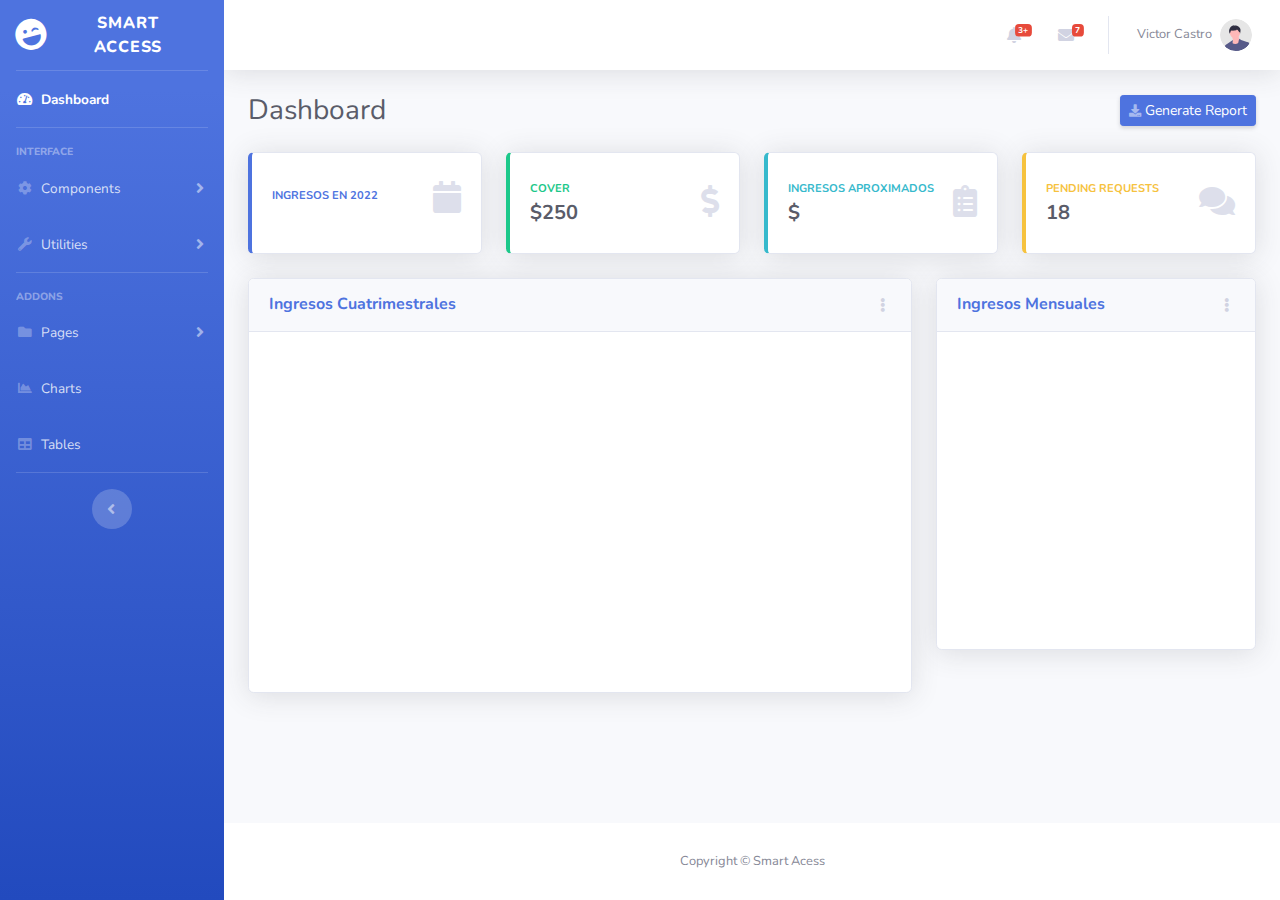
==== index.html @ 731fe456 "Creacion basica de dashboard" ====
<!DOCTYPE html>
<html lang="en">

<head>

    <meta charset="utf-8">
    <meta http-equiv="X-UA-Compatible" content="IE=edge">
    <meta name="viewport" content="width=device-width, initial-scale=1, shrink-to-fit=no">
    <meta name="description" content="">
    <meta name="author" content="">

    <title>Smart Access Dashboard</title>

    <!-- Custom fonts for this template-->
    <link href="vendor/fontawesome-free/css/all.min.css" rel="stylesheet" type="text/css">
    <link
        href="https://fonts.googleapis.com/css?family=Nunito:200,200i,300,300i,400,400i,600,600i,700,700i,800,800i,900,900i"
        rel="stylesheet">

    <!-- Custom styles for this template-->
    <link href="css/sb-admin-2.min.css" rel="stylesheet">

</head>

<body id="page-top">

    <!-- Page Wrapper -->
    <div id="wrapper">

        <!-- Sidebar -->
        <ul class="navbar-nav bg-gradient-primary sidebar sidebar-dark accordion" id="accordionSidebar">

            <!-- Sidebar - Brand -->
            <a class="sidebar-brand d-flex align-items-center justify-content-center" href="index.html">
                <div class="sidebar-brand-icon rotate-n-15">
                    <i class="fas fa-laugh-wink"></i>
                </div>
                <div class="sidebar-brand-text mx-3">Smart Access<sup></sup></div>
            </a>

            <!-- Divider -->
            <hr class="sidebar-divider my-0">

            <!-- Nav Item - Dashboard -->
            <li class="nav-item active">
                <a class="nav-link" href="index.html">
                    <i class="fas fa-fw fa-tachometer-alt"></i>
                    <span>Dashboard</span></a>
            </li>

            <!-- Divider -->
            <hr class="sidebar-divider">

            <!-- Heading -->
            <div class="sidebar-heading">
                Interface
            </div>

            <!-- Nav Item - Pages Collapse Menu -->
            <li class="nav-item">
                <a class="nav-link collapsed" href="#" data-toggle="collapse" data-target="#collapseTwo"
                    aria-expanded="true" aria-controls="collapseTwo">
                    <i class="fas fa-fw fa-cog"></i>
                    <span>Components</span>
                </a>
                <div id="collapseTwo" class="collapse" aria-labelledby="headingTwo" data-parent="#accordionSidebar">
                    <div class="bg-white py-2 collapse-inner rounded">
                        <h6 class="collapse-header">Custom Components:</h6>
                        <a class="collapse-item" href="buttons.html">Buttons</a>
                        <a class="collapse-item" href="cards.html">Cards</a>
                    </div>
                </div>
            </li>

            <!-- Nav Item - Utilities Collapse Menu -->
            <li class="nav-item">
                <a class="nav-link collapsed" href="#" data-toggle="collapse" data-target="#collapseUtilities"
                    aria-expanded="true" aria-controls="collapseUtilities">
                    <i class="fas fa-fw fa-wrench"></i>
                    <span>Utilities</span>
                </a>
                <div id="collapseUtilities" class="collapse" aria-labelledby="headingUtilities"
                    data-parent="#accordionSidebar">
                    <div class="bg-white py-2 collapse-inner rounded">
                        <h6 class="collapse-header">Custom Utilities:</h6>
                        <a class="collapse-item" href="utilities-color.html">Colors</a>
                        <a class="collapse-item" href="utilities-border.html">Borders</a>
                        <a class="collapse-item" href="utilities-animation.html">Animations</a>
                        <a class="collapse-item" href="utilities-other.html">Other</a>
                    </div>
                </div>
            </li>

            <!-- Divider -->
            <hr class="sidebar-divider">

            <!-- Heading -->
            <div class="sidebar-heading">
                Addons
            </div>

            <!-- Nav Item - Pages Collapse Menu -->
            <li class="nav-item">
                <a class="nav-link collapsed" href="#" data-toggle="collapse" data-target="#collapsePages"
                    aria-expanded="true" aria-controls="collapsePages">
                    <i class="fas fa-fw fa-folder"></i>
                    <span>Pages</span>
                </a>
                <div id="collapsePages" class="collapse" aria-labelledby="headingPages" data-parent="#accordionSidebar">
                    <div class="bg-white py-2 collapse-inner rounded">
                        <h6 class="collapse-header">Login Screens:</h6>
                        <a class="collapse-item" href="login.html">Login</a>
                        <a class="collapse-item" href="register.html">Register</a>
                        <a class="collapse-item" href="forgot-password.html">Forgot Password</a>
                        <div class="collapse-divider"></div>
                        <h6 class="collapse-header">Other Pages:</h6>
                        <a class="collapse-item" href="404.html">404 Page</a>
                        <a class="collapse-item" href="blank.html">Blank Page</a>
                    </div>
                </div>
            </li>

            <!-- Nav Item - Charts -->
            <li class="nav-item">
                <a class="nav-link" href="charts.html">
                    <i class="fas fa-fw fa-chart-area"></i>
                    <span>Charts</span></a>
            </li>

            <!-- Nav Item - Tables -->
            <li class="nav-item">
                <a class="nav-link" href="tables.html">
                    <i class="fas fa-fw fa-table"></i>
                    <span>Tables</span></a>
            </li>

            <!-- Divider -->
            <hr class="sidebar-divider d-none d-md-block">

            <!-- Sidebar Toggler (Sidebar) -->
            <div class="text-center d-none d-md-inline">
                <button class="rounded-circle border-0" id="sidebarToggle"></button>
            </div>  

        </ul>
        <!-- End of Sidebar -->

        <!-- Content Wrapper -->
        <div id="content-wrapper" class="d-flex flex-column">

            <!-- Main Content -->
            <div id="content">

                <!-- Topbar -->
                <nav class="navbar navbar-expand navbar-light bg-white topbar mb-4 static-top shadow">

                    <!-- Sidebar Toggle (Topbar) -->
                    <button id="sidebarToggleTop" class="btn btn-link d-md-none rounded-circle mr-3">
                        <i class="fa fa-bars"></i>
                    </button>

                    <!-- Topbar Search -->
                    <form
                        class="d-none d-sm-inline-block form-inline mr-auto ml-md-3 my-2 my-md-0 mw-100 navbar-search">
                        <div class="input-group">
                            
                            <div class="input-group-append">
                                    
                                </button>
                            </div>
                        </div>
                    </form>

                    <!-- Topbar Navbar -->
                    <ul class="navbar-nav ml-auto">

                        <!-- Nav Item - Search Dropdown (Visible Only XS) -->
                        <li class="nav-item dropdown no-arrow d-sm-none">
                            <a class="nav-link dropdown-toggle" href="#" id="searchDropdown" role="button"
                                data-toggle="dropdown" aria-haspopup="true" aria-expanded="false">
                                <i class="fas fa-search fa-fw"></i>
                            </a>
                            <!-- Dropdown - Messages -->
                            <div class="dropdown-menu dropdown-menu-right p-3 shadow animated--grow-in"
                                aria-labelledby="searchDropdown">
                                <form class="form-inline mr-auto w-100 navbar-search">
                                    <div class="input-group">
                                        <input type="text" class="form-control bg-light border-0 small"
                                            placeholder="Search for..." aria-label="Search"
                                            aria-describedby="basic-addon2">
                                        <div class="input-group-append">
                                            <button class="btn btn-primary" type="button">
                                                <i class="fas fa-search fa-sm"></i>
                                            </button>
                                        </div>
                                    </div>
                                </form>
                            </div>
                        </li>

                        <!-- Nav Item - Alerts -->
                        <li class="nav-item dropdown no-arrow mx-1">
                            <a class="nav-link dropdown-toggle" href="#" id="alertsDropdown" role="button"
                                data-toggle="dropdown" aria-haspopup="true" aria-expanded="false">
                                <i class="fas fa-bell fa-fw"></i>
                                <!-- Counter - Alerts -->
                                <span class="badge badge-danger badge-counter">3+</span>
                            </a>
                            <!-- Dropdown - Alerts -->
                            <div class="dropdown-list dropdown-menu dropdown-menu-right shadow animated--grow-in"
                                aria-labelledby="alertsDropdown">
                                <h6 class="dropdown-header">
                                    Alerts Center
                                </h6>
                                <a class="dropdown-item d-flex align-items-center" href="#">
                                    <div class="mr-3">
                                        <div class="icon-circle bg-primary">
                                            <i class="fas fa-file-alt text-white"></i>
                                        </div>
                                    </div>
                                    <div>
                                        <div class="small text-gray-500">Agosto 1, 2022</div>
                                        <span class="font-weight-bold">Espero las 50 unidades extras que encarge</span>
                                    </div>
                                </a>
                                <a class="dropdown-item d-flex align-items-center" href="#">
                                    <div class="mr-3">
                                        <div class="icon-circle bg-success">
                                            <i class="fas fa-donate text-white"></i>
                                        </div>
                                    </div>
                                    <div>
                                        <div class="small text-gray-500">Agosto 2, 2022</div>
                                        Nuevo deposito de $10,000 a tu cuenta
                                    </div>
                                </a>
                                <a class="dropdown-item d-flex align-items-center" href="#">
                                    <div class="mr-3">
                                        <div class="icon-circle bg-warning">
                                            <i class="fas fa-exclamation-triangle text-white"></i>
                                        </div>
                                    </div>
                                    <div>
                                        <div class="small text-gray-500">Agosto 5, 2022</div>
                                        Modificacion de Base de datos: Eliezer ha modificado la API, favor de verificar.
                                    </div>
                                </a>
                                <a class="dropdown-item text-center small text-gray-500" href="#">Show All Alerts</a>
                            </div>
                        </li>

                        <!-- Nav Item - Messages -->
                        <li class="nav-item dropdown no-arrow mx-1">
                            <a class="nav-link dropdown-toggle" href="#" id="messagesDropdown" role="button"
                                data-toggle="dropdown" aria-haspopup="true" aria-expanded="false">
                                <i class="fas fa-envelope fa-fw"></i>
                                <!-- Counter - Messages -->
                                <span class="badge badge-danger badge-counter">7</span>
                            </a>
                            <!-- Dropdown - Messages -->
                            <div class="dropdown-list dropdown-menu dropdown-menu-right shadow animated--grow-in"
                                aria-labelledby="messagesDropdown">
                                <h6 class="dropdown-header">
                                    Message Center
                                </h6>
                                <a class="dropdown-item d-flex align-items-center" href="#">
                                    <div class="dropdown-list-image mr-3">
                                        <img class="rounded-circle" src="img/undraw_profile_1.svg"
                                            alt="...">
                                        <div class="status-indicator bg-success"></div>
                                    </div>
                                    <div class="font-weight-bold">
                                        <div class="text-truncate">Hola, Smart Access es lo mejor que le pudo pasar a mi negocio
                                            quiero pedir 25 sistemas mas
                                        </div>
                                        <div class="small text-gray-500">Emily Fowler · 58m</div>
                                    </div>
                                </a>
                                <a class="dropdown-item d-flex align-items-center" href="#">
                                    <div class="dropdown-list-image mr-3">
                                        <img class="rounded-circle" src="img/undraw_profile_2.svg"
                                            alt="...">
                                        <div class="status-indicator"></div>
                                    </div>
                                    <div>
                                        <div class="text-truncate">Quiero pedir 52 sistemas mas ...</div>
                                        <div class="small text-gray-500">Jae Chun · 1d</div>
                                    </div>
                                </a>
                                <a class="dropdown-item d-flex align-items-center" href="#">
                                    <div class="dropdown-list-image mr-3">
                                        <img class="rounded-circle" src="img/undraw_profile_3.svg"
                                            alt="...">
                                        <div class="status-indicator bg-warning"></div>
                                    </div>
                                    <div>
                                        <div class="text-truncate">La mejor aplicacion para accessos que he tenido</div>
                                        <div class="small text-gray-500">Morgan Alvarez · 2d</div>
                                    </div>
                                </a>
                                <a class="dropdown-item d-flex align-items-center" href="#">
                                    <div class="dropdown-list-image mr-3">
                                        <img class="rounded-circle" src="https://source.unsplash.com/Mv9hjnEUHR4/60x60"
                                            alt="...">
                                        <div class="status-indicator bg-success"></div>
                                    </div>
                                    <div>
                                        <div class="text-truncate">Hablemos de negocios STA ...</div>
                                        <div class="small text-gray-500">Chicken the Dog · 2w</div>
                                    </div>
                                </a>
                                <a class="dropdown-item text-center small text-gray-500" href="#">Read More Messages</a>
                            </div>
                        </li>

                        <div class="topbar-divider d-none d-sm-block"></div>

                        <!-- Nav Item - User Information -->
                        <li class="nav-item dropdown no-arrow">
                            <a class="nav-link dropdown-toggle" href="#" id="userDropdown" role="button"
                                data-toggle="dropdown" aria-haspopup="true" aria-expanded="false">
                                <span class="mr-2 d-none d-lg-inline text-gray-600 small">Victor Castro</span>
                                <img class="img-profile rounded-circle"
                                    src="img/undraw_profile.svg">
                            </a>
                            <!-- Dropdown - User Information -->
                            <div class="dropdown-menu dropdown-menu-right shadow animated--grow-in"
                                aria-labelledby="userDropdown">
                                <a class="dropdown-item" href="#">
                                    <i class="fas fa-user fa-sm fa-fw mr-2 text-gray-400"></i>
                                    Profile
                                </a>
                                <a class="dropdown-item" href="#">
                                    <i class="fas fa-cogs fa-sm fa-fw mr-2 text-gray-400"></i>
                                    Settings
                                </a>
                                <a class="dropdown-item" href="#">
                                    <i class="fas fa-list fa-sm fa-fw mr-2 text-gray-400"></i>
                                    Activity Log
                                </a>
                                <div class="dropdown-divider"></div>
                                <a class="dropdown-item" href="#" data-toggle="modal" data-target="#logoutModal">
                                    <i class="fas fa-sign-out-alt fa-sm fa-fw mr-2 text-gray-400"></i>
                                    Logout
                                </a>
                            </div>
                        </li>

                    </ul>

                </nav>
                <!-- End of Topbar -->

                <!-- Begin Page Content -->
                <div class="container-fluid">

                    <!-- Page Heading -->
                    <div class="d-sm-flex align-items-center justify-content-between mb-4">
                        <h1 class="h3 mb-0 text-gray-800">Dashboard</h1>
                        <a href="#" class="d-none d-sm-inline-block btn btn-sm btn-primary shadow-sm"><i
                                class="fas fa-download fa-sm text-white-50"></i> Generate Report</a>
                    </div>

                    <!-- Content Row -->
                    <div class="row">

                        <!-- Earnings (Monthly) Card Example -->
                        <div class="col-xl-3 col-md-6 mb-4">
                            <div class="card border-left-primary shadow h-100 py-2">
                                <div class="card-body">
                                    <div class="row no-gutters align-items-center">
                                        <div class="col mr-2">
                                            <div class="text-xs font-weight-bold text-primary text-uppercase mb-1">
                                                Ingresos en 2022</div>
                                            <div class="h5 mb-0 font-weight-bold text-gray-800" id="ingresos-totales"></div>
                                        </div>
                                        <div class="col-auto">
                                            <i class="fas fa-calendar fa-2x text-gray-300"></i>
                                        </div>
                                    </div>
                                </div>
                            </div>
                        </div>

                        <!-- Earnings (Monthly) Card Example -->
                        <div class="col-xl-3 col-md-6 mb-4">
                            <div class="card border-left-success shadow h-100 py-2">
                                <div class="card-body">
                                    <div class="row no-gutters align-items-center">
                                        <div class="col mr-2">
                                            <div class="text-xs font-weight-bold text-success text-uppercase mb-1">
                                                Cover</div>
                                            <div class="h5 mb-0 font-weight-bold text-gray-800" >$250</div>
                                        </div>
                                        <div class="col-auto">
                                            <i class="fas fa-dollar-sign fa-2x text-gray-300"></i>
                                        </div>
                                    </div>
                                </div>
                            </div>
                        </div>

                        <!-- Earnings (Monthly) Card Example -->
                        <div class="col-xl-3 col-md-6 mb-4">
                            <div class="card border-left-info shadow h-100 py-2">
                                <div class="card-body">
                                    <div class="row no-gutters align-items-center">
                                        <div class="col mr-2">
                                            <div class="text-xs font-weight-bold text-info text-uppercase mb-1">Ingresos Aproximados
                                            </div>
                                            <div class="row no-gutters align-items-center">
                                                <div class="col-auto">
                                                    <div class="h5 mb-0 mr-3 font-weight-bold text-gray-800" id="total-Uni">$</div>
                                                </div>
                                                <div class="col">
                                                    
                                                </div>
                                            </div>
                                        </div>
                                        <div class="col-auto">
                                            <i class="fas fa-clipboard-list fa-2x text-gray-300"></i>
                                        </div>
                                    </div>
                                </div>
                            </div>
                        </div>

                        <!-- Pending Requests Card Example -->
                        <div class="col-xl-3 col-md-6 mb-4">
                            <div class="card border-left-warning shadow h-100 py-2">
                                <div class="card-body">
                                    <div class="row no-gutters align-items-center">
                                        <div class="col mr-2">
                                            <div class="text-xs font-weight-bold text-warning text-uppercase mb-1">
                                                Pending Requests</div>
                                            <div class="h5 mb-0 font-weight-bold text-gray-800">18</div>
                                        </div>
                                        <div class="col-auto">
                                            <i class="fas fa-comments fa-2x text-gray-300"></i>
                                        </div>
                                    </div>
                                </div>
                            </div>
                        </div>
                    </div>

                    <!-- Content Row -->

                    <div class="row">

                        <!-- Area Chart -->
                        <div class="col-xl-8 col-lg-7">
                            <div class="card shadow mb-4">
                                <!-- Card Header - Dropdown -->
                                <div
                                    class="card-header py-3 d-flex flex-row align-items-center justify-content-between">
                                    <h6 class="m-0 font-weight-bold text-primary">Ingresos Cuatrimestrales</h6>
                                    <div class="dropdown no-arrow">
                                        <a class="dropdown-toggle" href="#" role="button" id="dropdownMenuLink"
                                            data-toggle="dropdown" aria-haspopup="true" aria-expanded="false">
                                            <i class="fas fa-ellipsis-v fa-sm fa-fw text-gray-400"></i>
                                        </a>
                                        <div class="dropdown-menu dropdown-menu-right shadow animated--fade-in"
                                            aria-labelledby="dropdownMenuLink">
                                            <div class="dropdown-header">Dropdown Header:</div>
                                            <a class="dropdown-item" href="#">Action</a>
                                            <a class="dropdown-item" href="#">Another action</a>
                                            <div class="dropdown-divider"></div>
                                            <a class="dropdown-item" href="#">Something else here</a>
                                        </div>
                                    </div>
                                </div>
                                <!-- Card Body -->
                                <div class="card-body">
                                    <div class="chart-area">
                                        <canvas id="myAreaChart"></canvas>
                                    </div>
                                </div>
                            </div>
                        </div>

                        <!-- Pie Chart -->
                        <div class="col-xl-4 col-lg-5">
                            <div class="card shadow mb-4">
                                <!-- Card Header - Dropdown -->
                                <div
                                    class="card-header py-3 d-flex flex-row align-items-center justify-content-between">
                                    <h6 class="m-0 font-weight-bold text-primary">Ingresos Mensuales</h6>
                                    <div class="dropdown no-arrow">
                                        <a class="dropdown-toggle" href="#" role="button" id="dropdownMenuLink"
                                            data-toggle="dropdown" aria-haspopup="true" aria-expanded="false">
                                            <i class="fas fa-ellipsis-v fa-sm fa-fw text-gray-400"></i>
                                        </a>
                                        <div class="dropdown-menu dropdown-menu-right shadow animated--fade-in"
                                            aria-labelledby="dropdownMenuLink">
                                            <div class="dropdown-header">Dropdown Header:</div>
                                            <a class="dropdown-item" href="#">Action</a>
                                            <a class="dropdown-item" href="#">Another action</a>
                                            <div class="dropdown-divider"></div>
                                            <a class="dropdown-item" href="#">Something else here</a>
                                        </div>
                                    </div>
                                </div>
                                <!-- Card Body -->
                                <div class="card-body">
                                    <div class="chart-pie pt-4 pb-2">
                                        <canvas id="myPieChart"></canvas>
                                    </div>
                                </div>
                            </div>
                        </div>
                    </div>


                </div>
                <!-- /.container-fluid -->

            </div>
            <!-- End of Main Content -->

            <!-- Footer -->
            <footer class="sticky-footer bg-white">
                <div class="container my-auto">
                    <div class="copyright text-center my-auto">
                        <span>Copyright &copy; Smart Acess</span>
                    </div>
                </div>
            </footer>
            <!-- End of Footer -->

        </div>
        <!-- End of Content Wrapper -->

    </div>
    <!-- End of Page Wrapper -->

    <!-- Scroll to Top Button-->
    <a class="scroll-to-top rounded" href="#page-top">
        <i class="fas fa-angle-up"></i>
    </a>

    <!-- Logout Modal-->
    <div class="modal fade" id="logoutModal" tabindex="-1" role="dialog" aria-labelledby="exampleModalLabel"
        aria-hidden="true">
        <div class="modal-dialog" role="document">
            <div class="modal-content">
                <div class="modal-header">
                    <h5 class="modal-title" id="exampleModalLabel">Ready to Leave?</h5>
                    <button class="close" type="button" data-dismiss="modal" aria-label="Close">
                        <span aria-hidden="true">×</span>
                    </button>
                </div>
                <div class="modal-body">Select "Logout" below if you are ready to end your current session.</div>
                <div class="modal-footer">
                    <button class="btn btn-secondary" type="button" data-dismiss="modal">Cancel</button>
                    <a class="btn btn-primary" href="login.html">Logout</a>
                </div>
            </div>
        </div>
    </div>

    <!-- Bootstrap core JavaScript-->
    <script src="vendor/jquery/jquery.min.js"></script>
    <script src="vendor/bootstrap/js/bootstrap.bundle.min.js"></script>

    <!-- Core plugin JavaScript-->
    <script src="vendor/jquery-easing/jquery.easing.min.js"></script>

    <!-- Custom scripts for all pages-->
    <script src="js/sb-admin-2.min.js"></script>

    <!-- Page level plugins -->
    <script src="vendor/chart.js/Chart.min.js"></script>

    <!-- Page level custom scripts -->
    <script src="js/demo/chart-area-demo.js"></script>
    <script src="js/demo/chart-pie-demo.js"></script>
    <script src="js/demo/plane-text.js"></script>

</body>

</html>
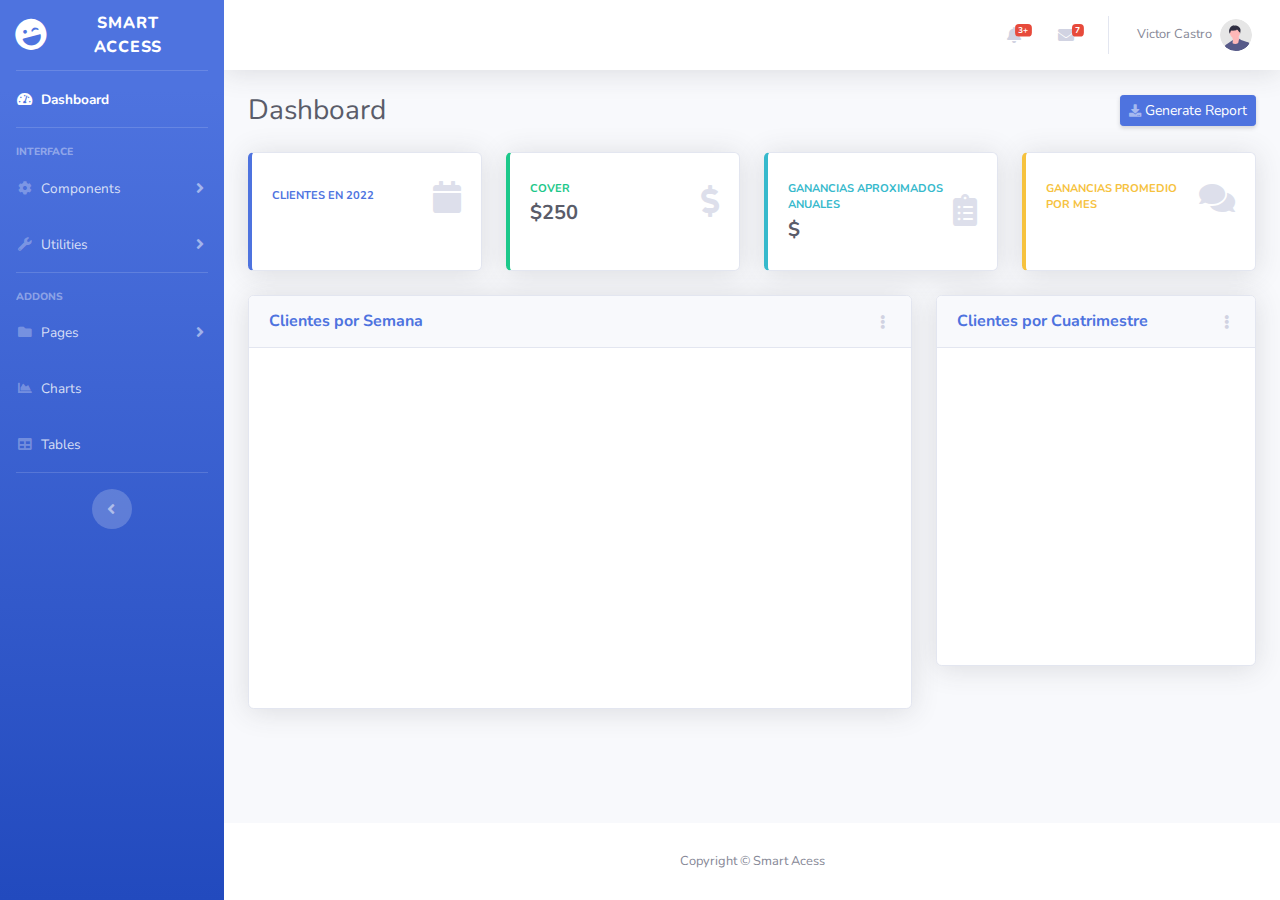
==== commit 774a5230: "Se agrego auto-load en las graficas y archivo para validar login (validacion.js)" ====
--- a/index.html
+++ b/index.html
@@ -220,7 +220,7 @@
                                     </div>
                                     <div>
                                         <div class="small text-gray-500">Agosto 1, 2022</div>
-                                        <span class="font-weight-bold">Espero las 50 unidades extras que encarge</span>
+                                        <span class="font-weight-bold">Necesito 50 unidades extras</span>
                                     </div>
                                 </a>
                                 <a class="dropdown-item d-flex align-items-center" href="#">
@@ -231,7 +231,7 @@
                                     </div>
                                     <div>
                                         <div class="small text-gray-500">Agosto 2, 2022</div>
-                                        Nuevo deposito de $10,000 a tu cuenta
+                                        Nuevo deposito de $50,000 a tu cuenta
                                     </div>
                                 </a>
                                 <a class="dropdown-item d-flex align-items-center" href="#">
@@ -273,7 +273,7 @@
                                         <div class="text-truncate">Hola, Smart Access es lo mejor que le pudo pasar a mi negocio
                                             quiero pedir 25 sistemas mas
                                         </div>
-                                        <div class="small text-gray-500">Emily Fowler · 58m</div>
+                                        <div class="small text-gray-500">La de base de datos · 58m</div>
                                     </div>
                                 </a>
                                 <a class="dropdown-item d-flex align-items-center" href="#">
@@ -284,7 +284,7 @@
                                     </div>
                                     <div>
                                         <div class="text-truncate">Quiero pedir 52 sistemas mas ...</div>
-                                        <div class="small text-gray-500">Jae Chun · 1d</div>
+                                        <div class="small text-gray-500">Victor · 1d</div>
                                     </div>
                                 </a>
                                 <a class="dropdown-item d-flex align-items-center" href="#">
@@ -295,7 +295,7 @@
                                     </div>
                                     <div>
                                         <div class="text-truncate">La mejor aplicacion para accessos que he tenido</div>
-                                        <div class="small text-gray-500">Morgan Alvarez · 2d</div>
+                                        <div class="small text-gray-500">Olivia · 2d</div>
                                     </div>
                                 </a>
                                 <a class="dropdown-item d-flex align-items-center" href="#">
@@ -306,7 +306,7 @@
                                     </div>
                                     <div>
                                         <div class="text-truncate">Hablemos de negocios STA ...</div>
-                                        <div class="small text-gray-500">Chicken the Dog · 2w</div>
+                                        <div class="small text-gray-500">Saul · 2d</div>
                                     </div>
                                 </a>
                                 <a class="dropdown-item text-center small text-gray-500" href="#">Read More Messages</a>
@@ -371,7 +371,7 @@
                                     <div class="row no-gutters align-items-center">
                                         <div class="col mr-2">
                                             <div class="text-xs font-weight-bold text-primary text-uppercase mb-1">
-                                                Ingresos en 2022</div>
+                                                Clientes en 2022</div>
                                             <div class="h5 mb-0 font-weight-bold text-gray-800" id="ingresos-totales"></div>
                                         </div>
                                         <div class="col-auto">
@@ -406,7 +406,7 @@
                                 <div class="card-body">
                                     <div class="row no-gutters align-items-center">
                                         <div class="col mr-2">
-                                            <div class="text-xs font-weight-bold text-info text-uppercase mb-1">Ingresos Aproximados
+                                            <div class="text-xs font-weight-bold text-info text-uppercase mb-1">Ganancias Aproximados Anuales
                                             </div>
                                             <div class="row no-gutters align-items-center">
                                                 <div class="col-auto">
@@ -432,8 +432,8 @@
                                     <div class="row no-gutters align-items-center">
                                         <div class="col mr-2">
                                             <div class="text-xs font-weight-bold text-warning text-uppercase mb-1">
-                                                Pending Requests</div>
-                                            <div class="h5 mb-0 font-weight-bold text-gray-800">18</div>
+                                                Ganancias Promedio por mes</div>
+                                            <div class="h5 mb-0 font-weight-bold text-gray-800" id="promedio-mes"></div>
                                         </div>
                                         <div class="col-auto">
                                             <i class="fas fa-comments fa-2x text-gray-300"></i>
@@ -454,7 +454,7 @@
                                 <!-- Card Header - Dropdown -->
                                 <div
                                     class="card-header py-3 d-flex flex-row align-items-center justify-content-between">
-                                    <h6 class="m-0 font-weight-bold text-primary">Ingresos Cuatrimestrales</h6>
+                                    <h6 class="m-0 font-weight-bold text-primary">Clientes por Semana</h6>
                                     <div class="dropdown no-arrow">
                                         <a class="dropdown-toggle" href="#" role="button" id="dropdownMenuLink"
                                             data-toggle="dropdown" aria-haspopup="true" aria-expanded="false">
@@ -485,7 +485,7 @@
                                 <!-- Card Header - Dropdown -->
                                 <div
                                     class="card-header py-3 d-flex flex-row align-items-center justify-content-between">
-                                    <h6 class="m-0 font-weight-bold text-primary">Ingresos Mensuales</h6>
+                                    <h6 class="m-0 font-weight-bold text-primary">Clientes por Cuatrimestre</h6>
                                     <div class="dropdown no-arrow">
                                         <a class="dropdown-toggle" href="#" role="button" id="dropdownMenuLink"
                                             data-toggle="dropdown" aria-haspopup="true" aria-expanded="false">
@@ -545,12 +545,12 @@
         <div class="modal-dialog" role="document">
             <div class="modal-content">
                 <div class="modal-header">
-                    <h5 class="modal-title" id="exampleModalLabel">Ready to Leave?</h5>
+                    <h5 class="modal-title" id="exampleModalLabel">Confirmar para salir</h5>
                     <button class="close" type="button" data-dismiss="modal" aria-label="Close">
                         <span aria-hidden="true">×</span>
                     </button>
                 </div>
-                <div class="modal-body">Select "Logout" below if you are ready to end your current session.</div>
+                <div class="modal-body">Seleccione "Logout" si estas listo para finalizar tu sesion.</div>
                 <div class="modal-footer">
                     <button class="btn btn-secondary" type="button" data-dismiss="modal">Cancel</button>
                     <a class="btn btn-primary" href="login.html">Logout</a>
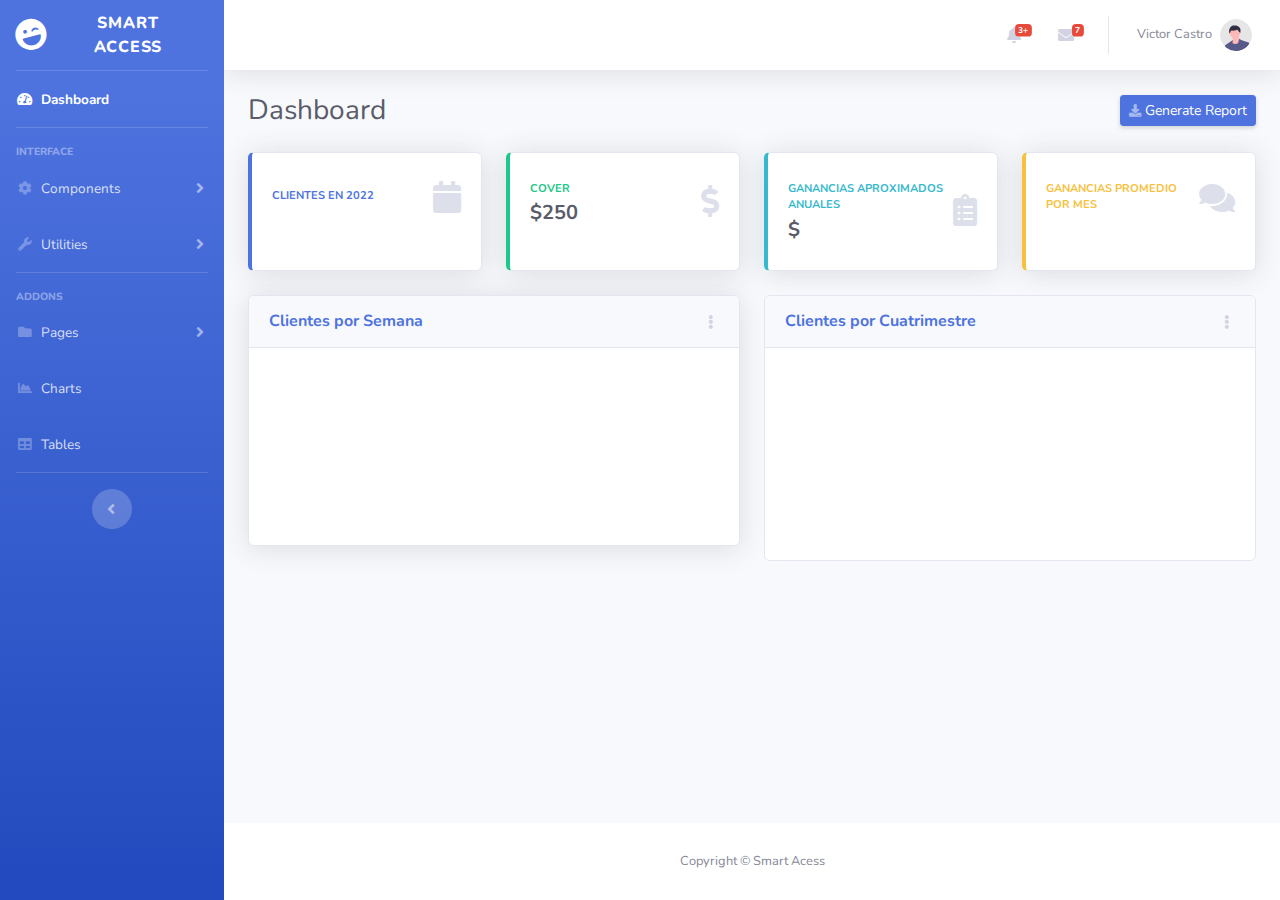
==== commit 183f3ad1: "Se arreglaron las graficas" ====
--- a/index.html
+++ b/index.html
@@ -449,7 +449,7 @@
                     <div class="row">
 
                         <!-- Area Chart -->
-                        <div class="col-xl-8 col-lg-7">
+                        <div class="col-xl-6 col-lg-7">
                             <div class="card shadow mb-4">
                                 <!-- Card Header - Dropdown -->
                                 <div
@@ -472,16 +472,16 @@
                                 </div>
                                 <!-- Card Body -->
                                 <div class="card-body">
-                                    <div class="chart-area">
-                                        <canvas id="myAreaChart"></canvas>
+                                    <div >
+                                        <canvas style="height: 100%;" id="myAreaChart"></canvas>
                                     </div>
                                 </div>
                             </div>
                         </div>
 
                         <!-- Pie Chart -->
-                        <div class="col-xl-4 col-lg-5">
-                            <div class="card shadow mb-4">
+                        <div class="col-xl-6 col-lg-7">
+                            <div class="card" style="height: 96.6%;">
                                 <!-- Card Header - Dropdown -->
                                 <div
                                     class="card-header py-3 d-flex flex-row align-items-center justify-content-between">
@@ -503,8 +503,8 @@
                                 </div>
                                 <!-- Card Body -->
                                 <div class="card-body">
-                                    <div class="chart-pie pt-4 pb-2">
-                                        <canvas id="myPieChart"></canvas>
+                                    <div>
+                                        <canvas style="height: 100%;" id="myPieChart"></canvas>
                                     </div>
                                 </div>
                             </div>
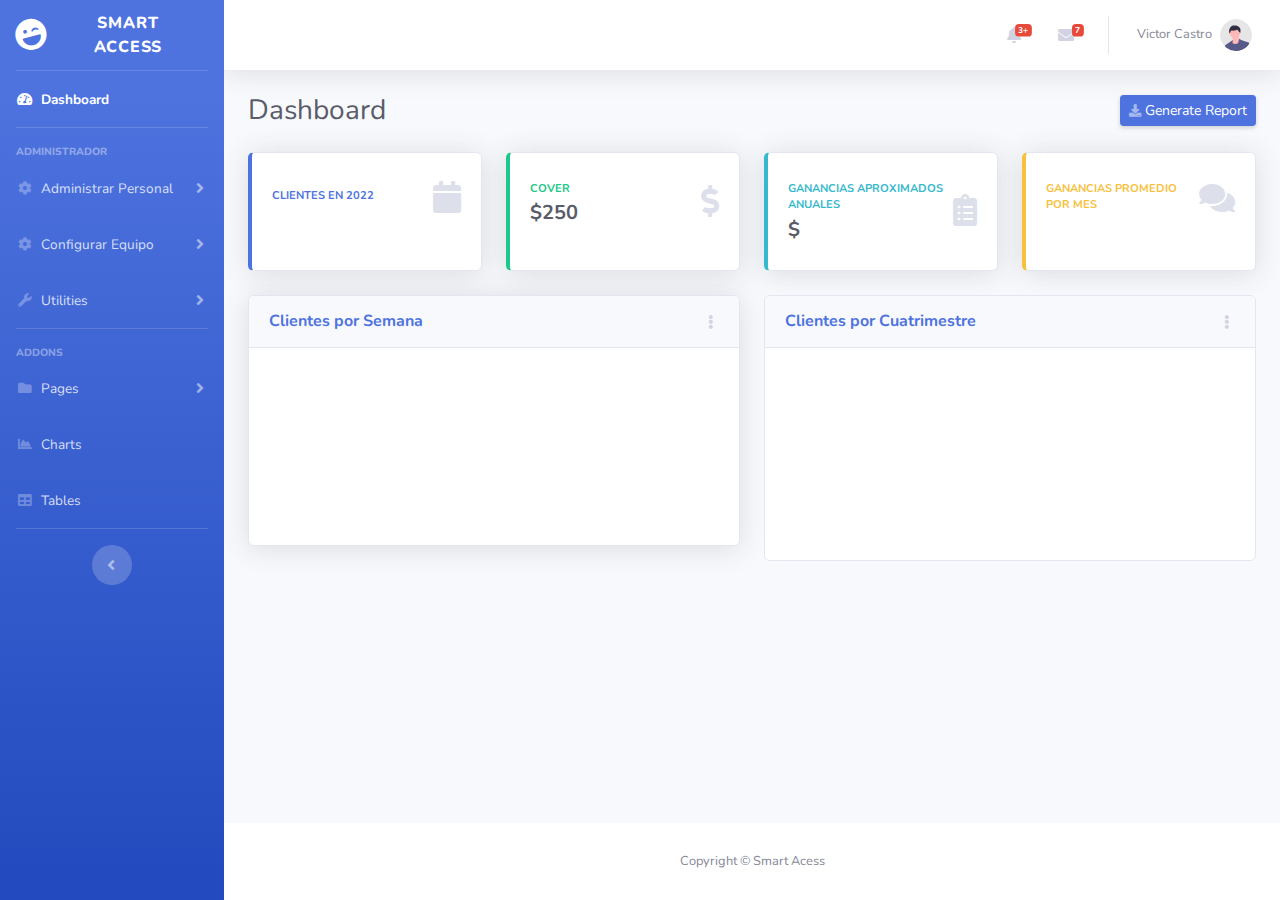
==== commit 2a876b6f: "Diseño avanzado" ====
--- a/index.html
+++ b/index.html
@@ -53,7 +53,7 @@
 
             <!-- Heading -->
             <div class="sidebar-heading">
-                Interface
+                Administrador
             </div>
 
             <!-- Nav Item - Pages Collapse Menu -->
@@ -61,13 +61,27 @@
                 <a class="nav-link collapsed" href="#" data-toggle="collapse" data-target="#collapseTwo"
                     aria-expanded="true" aria-controls="collapseTwo">
                     <i class="fas fa-fw fa-cog"></i>
-                    <span>Components</span>
+                    <span>Administrar Personal</span>
                 </a>
                 <div id="collapseTwo" class="collapse" aria-labelledby="headingTwo" data-parent="#accordionSidebar">
                     <div class="bg-white py-2 collapse-inner rounded">
-                        <h6 class="collapse-header">Custom Components:</h6>
-                        <a class="collapse-item" href="buttons.html">Buttons</a>
-                        <a class="collapse-item" href="cards.html">Cards</a>
+                        <h6 class="collapse-header">Agregar:</h6>
+                        <a class="collapse-item" href="buttons.html">Usuario</a>
+                        <a class="collapse-item" href="cards.html">Designar Sala</a>
+                    </div>
+                </div>
+            </li>
+            <li class="nav-item">
+                <a class="nav-link collapsed" href="#" data-toggle="collapse" data-target="#collapseTwo"
+                    aria-expanded="true" aria-controls="collapseTwo">
+                    <i class="fas fa-fw fa-cog"></i>
+                    <span>Configurar Equipo</span>
+                </a>
+                <div id="collapseTwo" class="collapse" aria-labelledby="headingTwo" data-parent="#accordionSidebar">
+                    <div class="bg-white py-2 collapse-inner rounded">
+                        <h6 class="collapse-header">Agregar:</h6>
+                        <a class="collapse-item" href="buttons.html">Salas</a>
+                        <a class="collapse-item" href="cards.html">Aforo</a>
                     </div>
                 </div>
             </li>
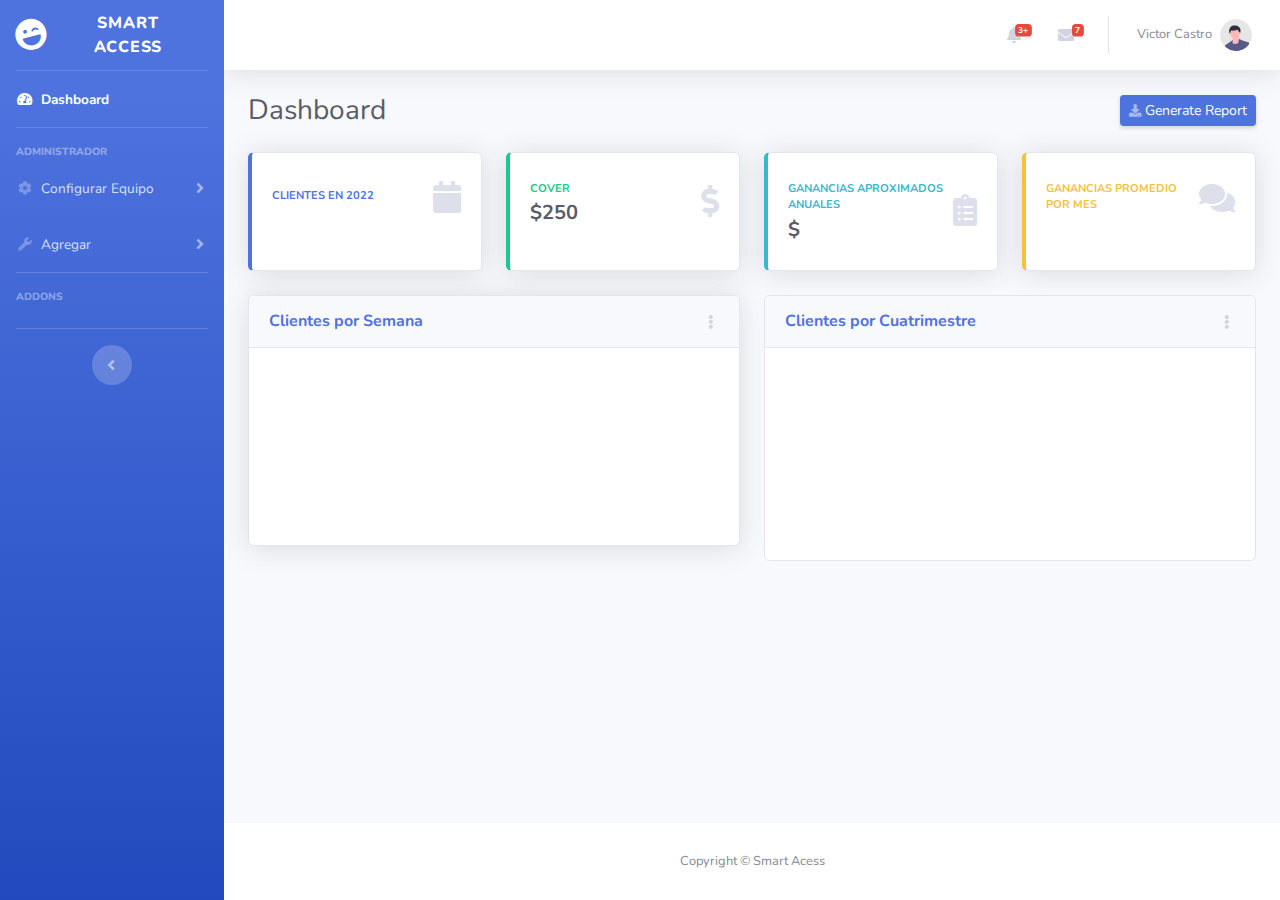
==== commit 3067092e: "Se implemento el login y su validacion" ====
--- a/index.html
+++ b/index.html
@@ -57,20 +57,7 @@
             </div>
 
             <!-- Nav Item - Pages Collapse Menu -->
-            <li class="nav-item">
-                <a class="nav-link collapsed" href="#" data-toggle="collapse" data-target="#collapseTwo"
-                    aria-expanded="true" aria-controls="collapseTwo">
-                    <i class="fas fa-fw fa-cog"></i>
-                    <span>Administrar Personal</span>
-                </a>
-                <div id="collapseTwo" class="collapse" aria-labelledby="headingTwo" data-parent="#accordionSidebar">
-                    <div class="bg-white py-2 collapse-inner rounded">
-                        <h6 class="collapse-header">Agregar:</h6>
-                        <a class="collapse-item" href="buttons.html">Usuario</a>
-                        <a class="collapse-item" href="cards.html">Designar Sala</a>
-                    </div>
-                </div>
-            </li>
+
             <li class="nav-item">
                 <a class="nav-link collapsed" href="#" data-toggle="collapse" data-target="#collapseTwo"
                     aria-expanded="true" aria-controls="collapseTwo">
@@ -91,16 +78,15 @@
                 <a class="nav-link collapsed" href="#" data-toggle="collapse" data-target="#collapseUtilities"
                     aria-expanded="true" aria-controls="collapseUtilities">
                     <i class="fas fa-fw fa-wrench"></i>
-                    <span>Utilities</span>
+                    <span>Agregar</span>
                 </a>
                 <div id="collapseUtilities" class="collapse" aria-labelledby="headingUtilities"
                     data-parent="#accordionSidebar">
                     <div class="bg-white py-2 collapse-inner rounded">
-                        <h6 class="collapse-header">Custom Utilities:</h6>
-                        <a class="collapse-item" href="utilities-color.html">Colors</a>
-                        <a class="collapse-item" href="utilities-border.html">Borders</a>
-                        <a class="collapse-item" href="utilities-animation.html">Animations</a>
-                        <a class="collapse-item" href="utilities-other.html">Other</a>
+                        <h6 class="collapse-header">Nuevo:</h6>
+                        <a class="collapse-item" href="utilities-color.html">Usuario</a>
+                        <a class="collapse-item" href="utilities-border.html">Dispositivo</a>
+                        <a class="collapse-item" href="utilities-animation.html">Sala</a>
                     </div>
                 </div>
             </li>
@@ -112,9 +98,10 @@
             <div class="sidebar-heading">
                 Addons
             </div>
+            <br>
 
             <!-- Nav Item - Pages Collapse Menu -->
-            <li class="nav-item">
+            <!-- <li class="nav-item">
                 <a class="nav-link collapsed" href="#" data-toggle="collapse" data-target="#collapsePages"
                     aria-expanded="true" aria-controls="collapsePages">
                     <i class="fas fa-fw fa-folder"></i>
@@ -132,21 +119,21 @@
                         <a class="collapse-item" href="blank.html">Blank Page</a>
                     </div>
                 </div>
-            </li>
+            </li> -->
 
             <!-- Nav Item - Charts -->
-            <li class="nav-item">
+            <!-- <li class="nav-item">
                 <a class="nav-link" href="charts.html">
                     <i class="fas fa-fw fa-chart-area"></i>
                     <span>Charts</span></a>
-            </li>
+            </li> -->
 
             <!-- Nav Item - Tables -->
-            <li class="nav-item">
+            <!-- <li class="nav-item">
                 <a class="nav-link" href="tables.html">
                     <i class="fas fa-fw fa-table"></i>
                     <span>Tables</span></a>
-            </li>
+            </li> -->
 
             <!-- Divider -->
             <hr class="sidebar-divider d-none d-md-block">
@@ -233,8 +220,8 @@
                                         </div>
                                     </div>
                                     <div>
-                                        <div class="small text-gray-500">Agosto 1, 2022</div>
-                                        <span class="font-weight-bold">Necesito 50 unidades extras</span>
+                                        <div class="small text-gray-500">1 de Enero, 2022</div>
+                                        <span class="font-weight-bold">El Aforo a llegado al 100%</span>
                                     </div>
                                 </a>
                                 <a class="dropdown-item d-flex align-items-center" href="#">
@@ -244,8 +231,8 @@
                                         </div>
                                     </div>
                                     <div>
-                                        <div class="small text-gray-500">Agosto 2, 2022</div>
-                                        Nuevo deposito de $50,000 a tu cuenta
+                                        <div class="small text-gray-500">20 de Abril, 2022</div>
+                                        Dispositivo requiere mantenimiento, favor de cominicarse con STA
                                     </div>
                                 </a>
                                 <a class="dropdown-item d-flex align-items-center" href="#">
@@ -255,8 +242,8 @@
                                         </div>
                                     </div>
                                     <div>
-                                        <div class="small text-gray-500">Agosto 5, 2022</div>
-                                        Modificacion de Base de datos: Eliezer ha modificado la API, favor de verificar.
+                                        <div class="small text-gray-500">10 de Marzo, 2022</div>
+                                        Dispositivo sin internet, verifique la conexion
                                     </div>
                                 </a>
                                 <a class="dropdown-item text-center small text-gray-500" href="#">Show All Alerts</a>
@@ -284,10 +271,9 @@
                                         <div class="status-indicator bg-success"></div>
                                     </div>
                                     <div class="font-weight-bold">
-                                        <div class="text-truncate">Hola, Smart Access es lo mejor que le pudo pasar a mi negocio
-                                            quiero pedir 25 sistemas mas
-                                        </div>
-                                        <div class="small text-gray-500">La de base de datos · 58m</div>
+                                        <div class="text-truncate">Necesitamos que alguien cubra a Ramon, fue a comer
+                                        </div>
+                                        <div class="small text-gray-500">Carlos Gutierrez</div>
                                     </div>
                                 </a>
                                 <a class="dropdown-item d-flex align-items-center" href="#">
@@ -297,8 +283,8 @@
                                         <div class="status-indicator"></div>
                                     </div>
                                     <div>
-                                        <div class="text-truncate">Quiero pedir 52 sistemas mas ...</div>
-                                        <div class="small text-gray-500">Victor · 1d</div>
+                                        <div class="text-truncate">Estamos al 100% de capacidad, necesitamos ayuda</div>
+                                        <div class="small text-gray-500">Karla Aguilar</div>
                                     </div>
                                 </a>
                                 <a class="dropdown-item d-flex align-items-center" href="#">
@@ -308,8 +294,8 @@
                                         <div class="status-indicator bg-warning"></div>
                                     </div>
                                     <div>
-                                        <div class="text-truncate">La mejor aplicacion para accessos que he tenido</div>
-                                        <div class="small text-gray-500">Olivia · 2d</div>
+                                        <div class="text-truncate">Quiero ir al baño</div>
+                                        <div class="small text-gray-500">Pedro Salazar</div>
                                     </div>
                                 </a>
                                 <a class="dropdown-item d-flex align-items-center" href="#">
@@ -319,8 +305,8 @@
                                         <div class="status-indicator bg-success"></div>
                                     </div>
                                     <div>
-                                        <div class="text-truncate">Hablemos de negocios STA ...</div>
-                                        <div class="small text-gray-500">Saul · 2d</div>
+                                        <div class="text-truncate">Ya llegaron los lonches, quien pidio</div>
+                                        <div class="small text-gray-500">Saul Garcia</div>
                                     </div>
                                 </a>
                                 <a class="dropdown-item text-center small text-gray-500" href="#">Read More Messages</a>
